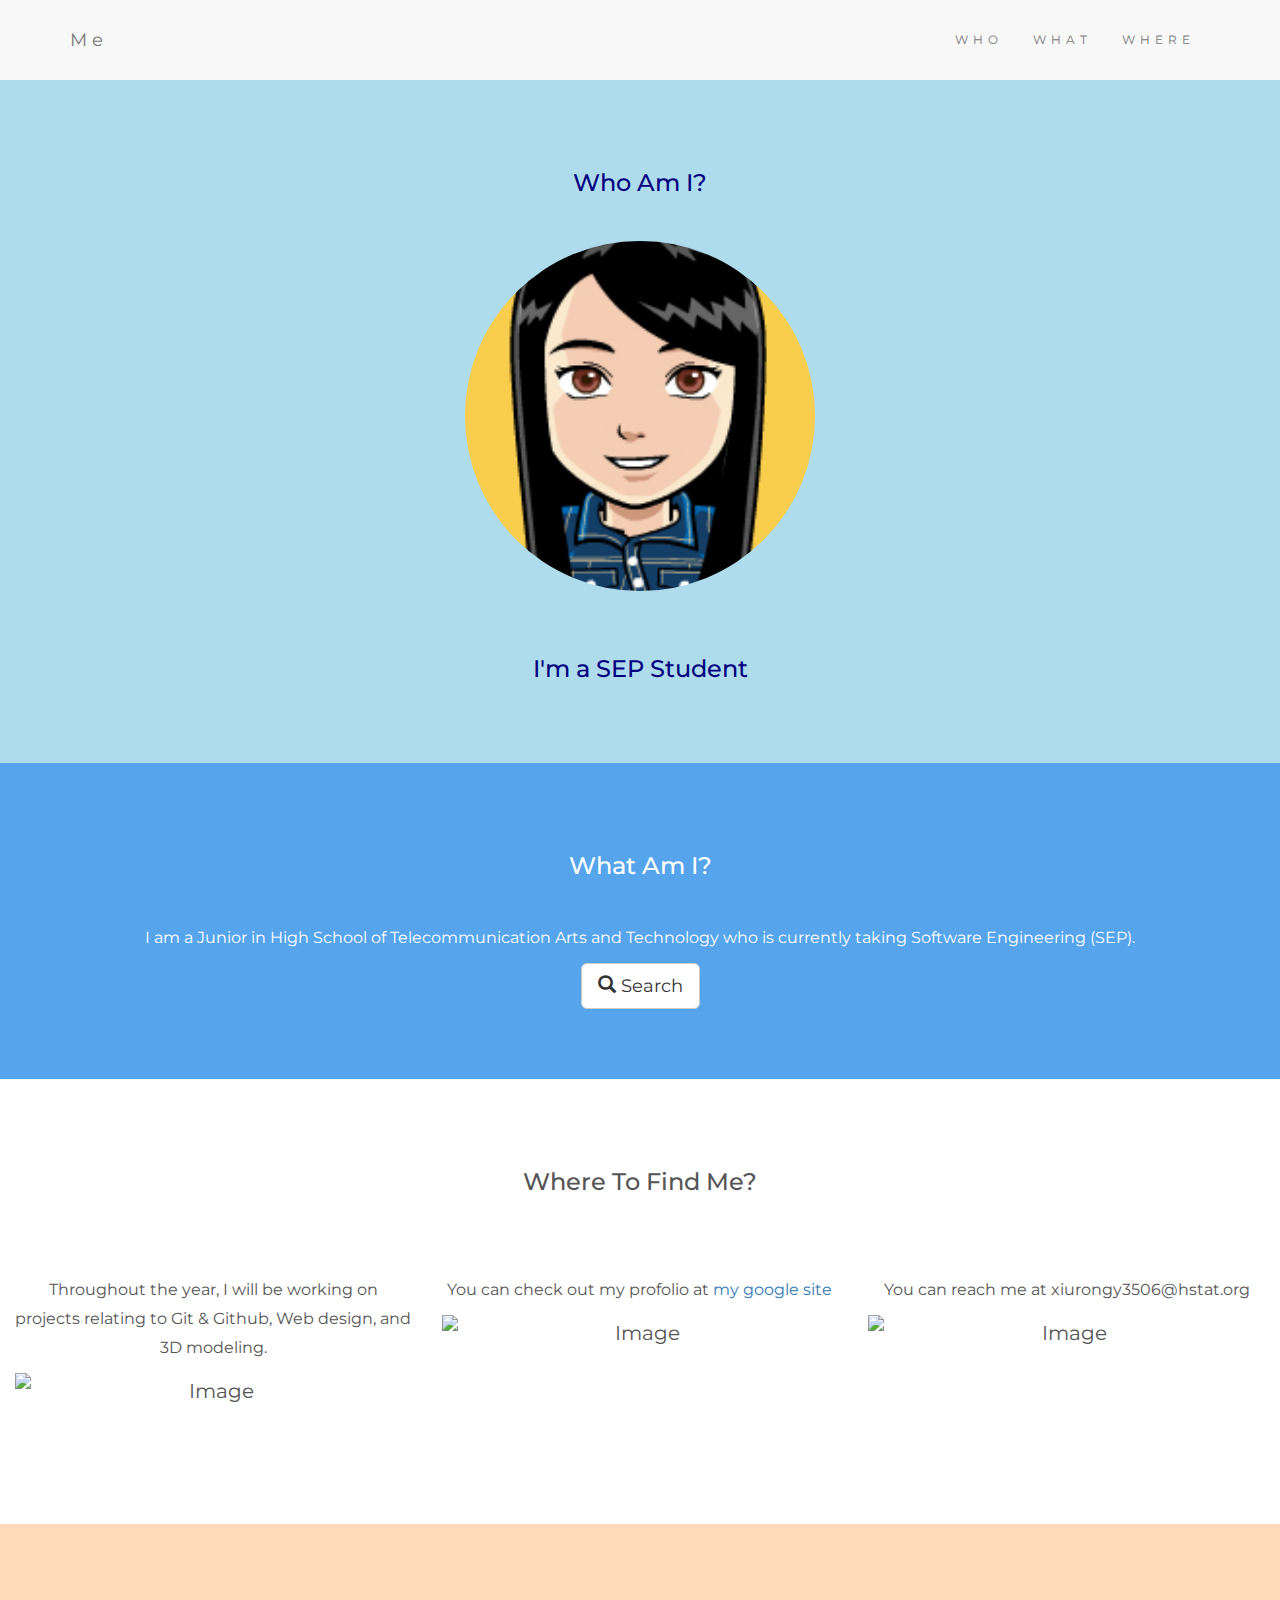
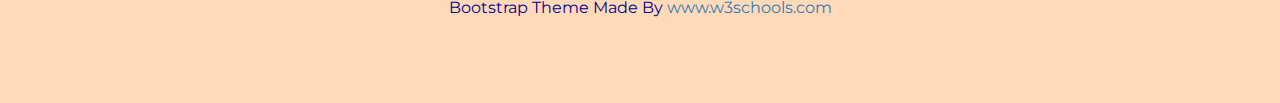
==== index.html @ 37113a62 "creates webpage" ====
<!DOCTYPE html>
<html lang="en">
<head>
  <!-- Theme Made By www.w3schools.com - No Copyright -->
  <title>Bootstrap Theme Simply Me</title>
  <meta charset="utf-8">
  <meta name="viewport" content="width=device-width, initial-scale=1">
  <link rel="stylesheet" href="https://maxcdn.bootstrapcdn.com/bootstrap/3.3.7/css/bootstrap.min.css">
  <link href="https://fonts.googleapis.com/css?family=Montserrat" rel="stylesheet">
  <script src="https://ajax.googleapis.com/ajax/libs/jquery/3.2.1/jquery.min.js"></script>
  <script src="https://maxcdn.bootstrapcdn.com/bootstrap/3.3.7/js/bootstrap.min.js"></script>
  <style>
  body {
      font: 20px Montserrat, sans-serif;
      line-height: 1.8;
      color: #f5f6f7;
  }
  p {font-size: 16px;}
  .margin {margin-bottom: 45px;}
  .bg-1 { 
      background-color: #AFDCEC; /* blue */
      color:#000080; 
  }
  .bg-2 { 
      background-color: #56A5EC; /* Dark Blue */
      color: #ffffff;
  }
  .bg-3 { 
      background-color: #ffffff; /* White */
      color: #555555;
  }
  .bg-4 { 
      background-color: #FFDAB9; /* Peachpuff*/
      color: #00008B;
  }
  .container-fluid {
      padding-top: 70px;
      padding-bottom: 70px;
  }
  .navbar {
      padding-top: 15px;
      padding-bottom: 15px;
      border: 0;
      border-radius: 0;
      margin-bottom: 0;
      font-size: 12px;
      letter-spacing: 5px;
  }
  .navbar-nav  li a:hover {
      color: #1abc9c !important;
  }
  </style>
</head>
<body>

<!-- Navbar -->
<nav class="navbar navbar-default">
  <div class="container">
    <div class="navbar-header">
      <button type="button" class="navbar-toggle" data-toggle="collapse" data-target="#myNavbar">
        <span class="icon-bar"></span>
        <span class="icon-bar"></span>
        <span class="icon-bar"></span>                        
      </button>
      <a class="navbar-brand" href="#">Me</a>
    </div>
    <div class="collapse navbar-collapse" id="myNavbar">
      <ul class="nav navbar-nav navbar-right">
        <li><a href="#">WHO</a></li>
        <li><a href="#">WHAT</a></li>
        <li><a href="#">WHERE</a></li>
      </ul>
    </div>
  </div>
</nav>

<!-- First Container -->
<div class="container-fluid bg-1 text-center">
  <h3 class="margin">Who Am I?</h3>
  <img src="xiu.png" class="img-responsive img-circle margin" style="display:inline" alt="Bird" width="350" height="350">
  <h3>I'm a SEP Student</h3>
</div>

<!-- Second Container -->
<div class="container-fluid bg-2 text-center">
  <h3 class="margin">What Am I?</h3>
  <p>I am a Junior in High School of Telecommunication Arts and Technology who is currently taking Software Engineering (SEP). </p>
  <a href="#" class="btn btn-default btn-lg">
    <span class="glyphicon glyphicon-search"></span> Search
  </a>
</div>

<!-- Third Container (Grid) -->
<div class="container-fluid bg-3 text-center">    
  <h3 class="margin">Where To Find Me?</h3><br>
  <div class="row">
    <div class="col-sm-4">
      <p>Throughout the year, I will be working on projects relating to Git & Github, Web design, and 3D modeling.</p>
      <img src="birds1.jpg" class="img-responsive margin" style="width:100%" alt="Image">
    </div>
    <div class="col-sm-4"> 
      <p>You can check out my profolio at  <a href="https://sites.google.com/a/hstat.org/xiurongy3506sep11/">my google site</a></p>
      <img src="birds2.jpg" class="img-responsive margin" style="width:100%" alt="Image">
    </div>
    <div class="col-sm-4"> 
      <p>You can reach me at xiurongy3506@hstat.org</p>
      <img src="birds3.jpg" class="img-responsive margin" style="width:100%" alt="Image">
    </div>
  </div>
</div>

<!-- Footer -->
<footer class="container-fluid bg-4 text-center">
  <p>Bootstrap Theme Made By <a href="https://www.w3schools.com">www.w3schools.com</a></p> 
</footer>

</body>
</html>
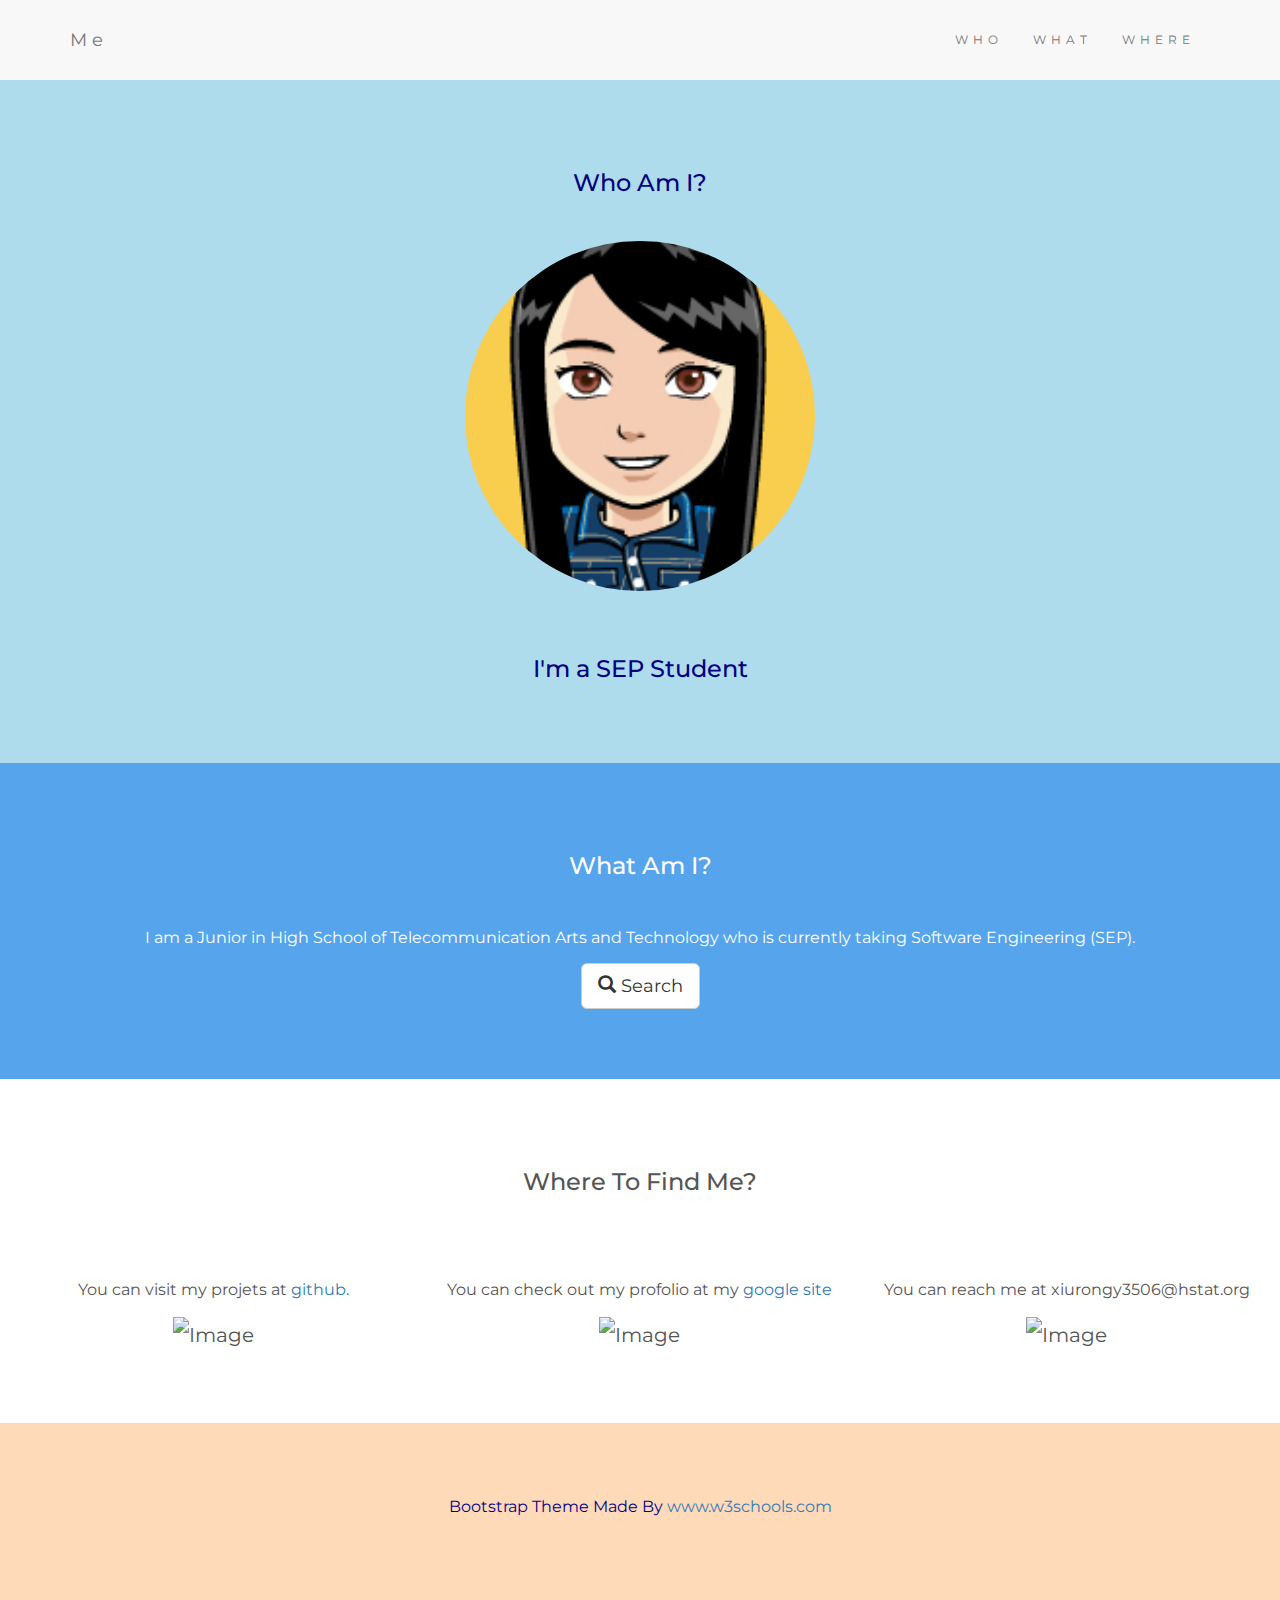
==== commit d30481cf: "adds image and fixes text" ====
--- a/index.html
+++ b/index.html
@@ -7,6 +7,7 @@
   <meta name="viewport" content="width=device-width, initial-scale=1">
   <link rel="stylesheet" href="https://maxcdn.bootstrapcdn.com/bootstrap/3.3.7/css/bootstrap.min.css">
   <link href="https://fonts.googleapis.com/css?family=Montserrat" rel="stylesheet">
+   <link rel="stylesheet" href="style.css" type="text/css">
   <script src="https://ajax.googleapis.com/ajax/libs/jquery/3.2.1/jquery.min.js"></script>
   <script src="https://maxcdn.bootstrapcdn.com/bootstrap/3.3.7/js/bootstrap.min.js"></script>
   <style>
@@ -94,17 +95,20 @@
 <div class="container-fluid bg-3 text-center">    
   <h3 class="margin">Where To Find Me?</h3><br>
   <div class="row">
+    
     <div class="col-sm-4">
-      <p>Throughout the year, I will be working on projects relating to Git & Github, Web design, and 3D modeling.</p>
-      <img src="birds1.jpg" class="img-responsive margin" style="width:100%" alt="Image">
+      <p>You can visit my projets at <a href="https://github.com/xiurongy3506?tab=repositories">github.</a></p>
+      <img src="http://www.freeiconspng.com/uploads/github-logo-icon-30.png" class="image" alt="Image">
     </div>
+    
     <div class="col-sm-4"> 
-      <p>You can check out my profolio at  <a href="https://sites.google.com/a/hstat.org/xiurongy3506sep11/">my google site</a></p>
-      <img src="birds2.jpg" class="img-responsive margin" style="width:100%" alt="Image">
+      <p>You can check out my profolio at my <a href="https://sites.google.com/a/hstat.org/xiurongy3506sep11/">google site</a></p>
+      <img src="http://www.intenso.pl/google/sites/default/files/article_images/7sites-128.png" class="image" alt="Image">
     </div>
-    <div class="col-sm-4"> 
+    
+    <div class="email"> 
       <p>You can reach me at xiurongy3506@hstat.org</p>
-      <img src="birds3.jpg" class="img-responsive margin" style="width:100%" alt="Image">
+      <img src="http://icons.iconarchive.com/icons/dtafalonso/android-l/256/Gmail-icon.png" class="image" alt="Image">
     </div>
   </div>
 </div>
--- a/style.css
+++ b/style.css
@@ -0,0 +1,4 @@
+.image{
+    width: 150px;
+    height: 150px;
+}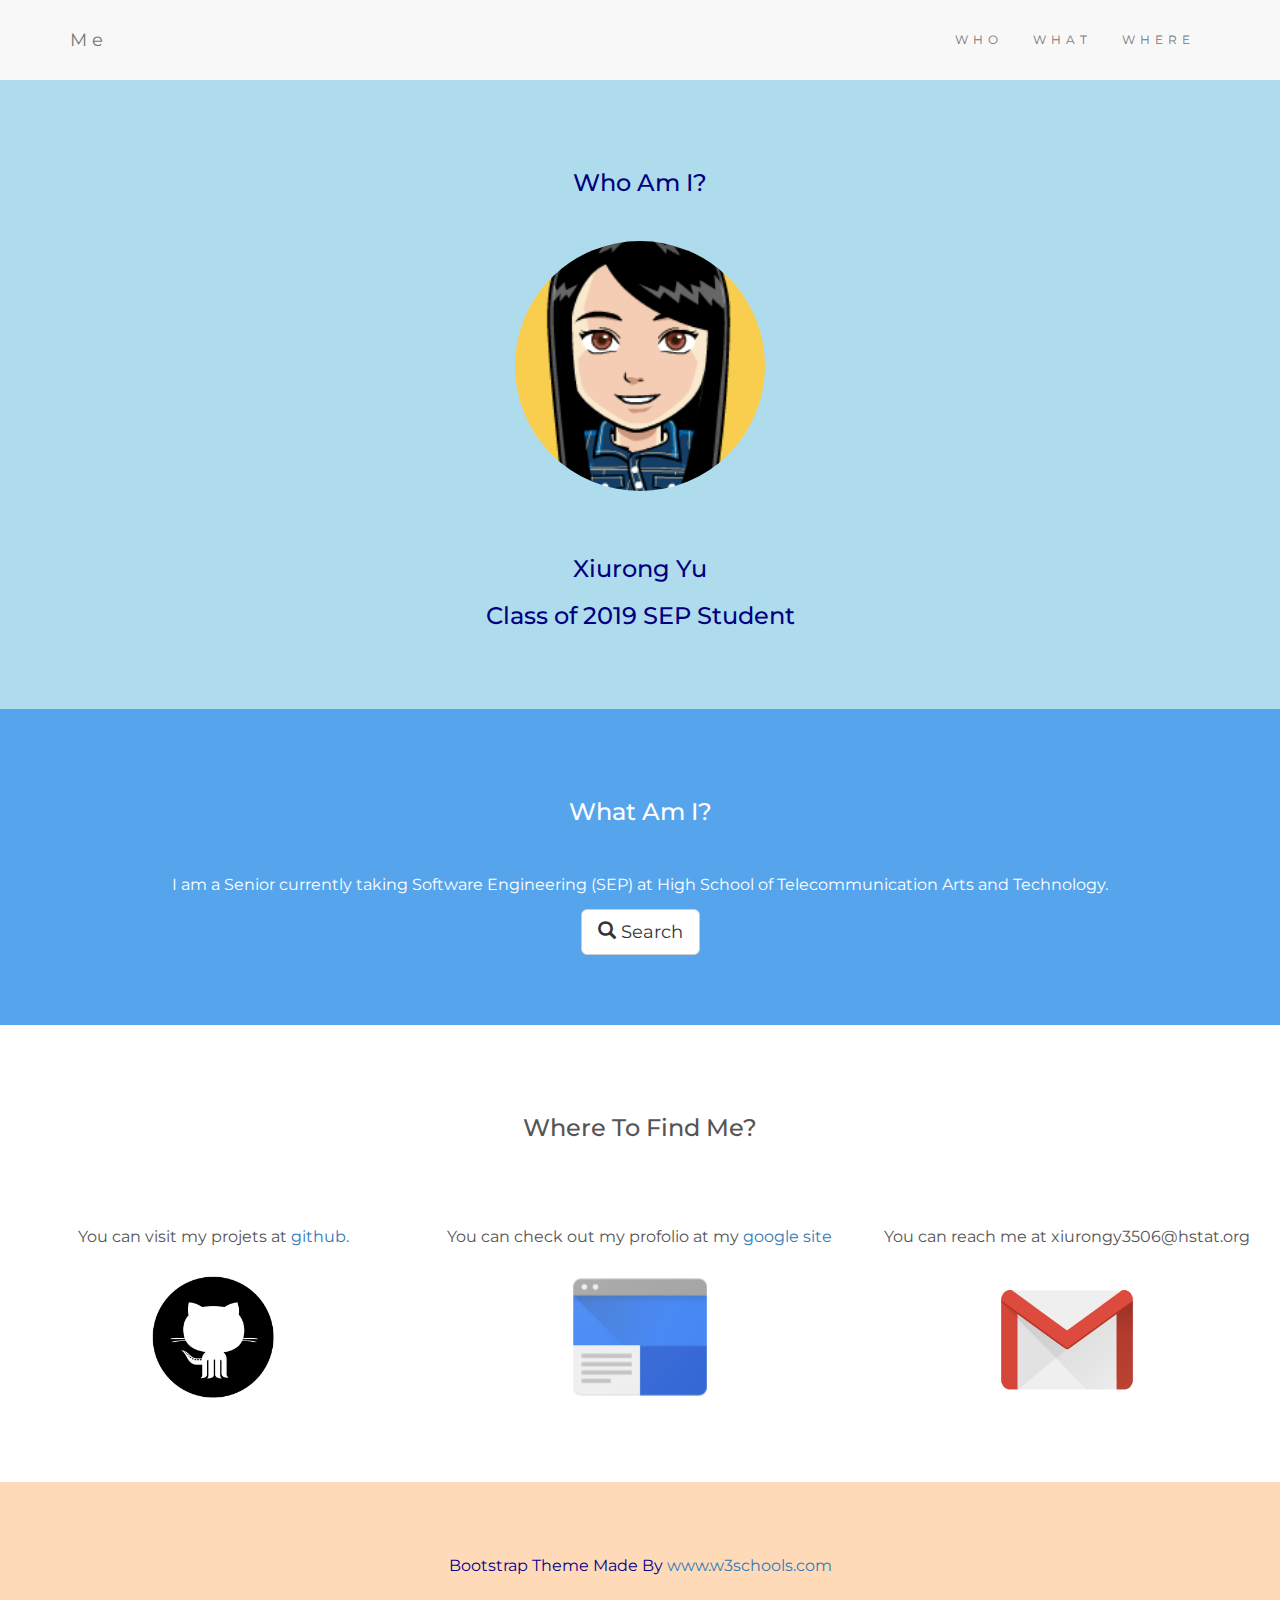
==== commit d672442f: "edits information, adds img folder, and adds smooth scroll" ====
--- a/index.html
+++ b/index.html
@@ -67,48 +67,49 @@
     </div>
     <div class="collapse navbar-collapse" id="myNavbar">
       <ul class="nav navbar-nav navbar-right">
-        <li><a href="#">WHO</a></li>
-        <li><a href="#">WHAT</a></li>
-        <li><a href="#">WHERE</a></li>
+        <li><a href="#who">WHO</a></li>
+        <li><a href="#what">WHAT</a></li>
+        <li><a href="#where">WHERE</a></li>
       </ul>
     </div>
   </div>
 </nav>
 
 <!-- First Container -->
-<div class="container-fluid bg-1 text-center">
+<div id = "who" class="container-fluid bg-1 text-center">
   <h3 class="margin">Who Am I?</h3>
-  <img src="xiu.png" class="img-responsive img-circle margin" style="display:inline" alt="Bird" width="350" height="350">
-  <h3>I'm a SEP Student</h3>
+  <img src="xiu.png" class="img-responsive img-circle margin" style="display:inline" alt="me" width="250" height="250">
+  <h3>Xiurong Yu</h3>
+  <h3>Class of 2019 SEP Student</h3>
 </div>
 
 <!-- Second Container -->
-<div class="container-fluid bg-2 text-center">
+<div id = "what" class="container-fluid bg-2 text-center">
   <h3 class="margin">What Am I?</h3>
-  <p>I am a Junior in High School of Telecommunication Arts and Technology who is currently taking Software Engineering (SEP). </p>
+  <p>I am a Senior currently taking Software Engineering (SEP) at High School of Telecommunication Arts and Technology. </p>
   <a href="#" class="btn btn-default btn-lg">
     <span class="glyphicon glyphicon-search"></span> Search
   </a>
 </div>
 
 <!-- Third Container (Grid) -->
-<div class="container-fluid bg-3 text-center">    
+<div id = "where" class="container-fluid bg-3 text-center">    
   <h3 class="margin">Where To Find Me?</h3><br>
   <div class="row">
     
     <div class="col-sm-4">
       <p>You can visit my projets at <a href="https://github.com/xiurongy3506?tab=repositories">github.</a></p>
-      <img src="http://www.freeiconspng.com/uploads/github-logo-icon-30.png" class="image" alt="Image">
+      <img src="./img/github-logo.png" class="image" alt="Image">
     </div>
     
     <div class="col-sm-4"> 
       <p>You can check out my profolio at my <a href="https://sites.google.com/a/hstat.org/xiurongy3506sep11/">google site</a></p>
-      <img src="http://www.intenso.pl/google/sites/default/files/article_images/7sites-128.png" class="image" alt="Image">
+      <img src="./img/google-sites.png" class="image" alt="Image">
     </div>
     
     <div class="email"> 
       <p>You can reach me at xiurongy3506@hstat.org</p>
-      <img src="http://icons.iconarchive.com/icons/dtafalonso/android-l/256/Gmail-icon.png" class="image" alt="Image">
+      <img src="./img/gmail-icon.png" class="image" alt="Image">
     </div>
   </div>
 </div>
@@ -118,5 +119,37 @@
   <p>Bootstrap Theme Made By <a href="https://www.w3schools.com">www.w3schools.com</a></p> 
 </footer>
 
+<script>
+//code from W3 school
+    $(document).ready(function() {
+        // Initialize Tooltip
+        $('[data-toggle="tooltip"]').tooltip();
+
+        // Add smooth scrolling to all links in navbar + footer link
+        $(".navbar a, footer a[href='#myPage']").on('click', function(event) {
+
+            // Make sure this.hash has a value before overriding default behavior
+            if (this.hash !== "") {
+
+                // Prevent default anchor click behavior
+                event.preventDefault();
+
+                // Store hash
+                var hash = this.hash;
+
+                // Using jQuery's animate() method to add smooth page scroll
+                // The optional number (800) specifies the number of milliseconds it takes to scroll to the specified area
+                $('html, body').animate({
+                    scrollTop: $(hash).offset().top
+                }, 800, function() {
+
+                    // Add hash (#) to URL when done scrolling (default click behavior)
+                    window.location.hash = hash;
+                });
+            } // End if
+        });
+    })
+</script>
+
 </body>
 </html>
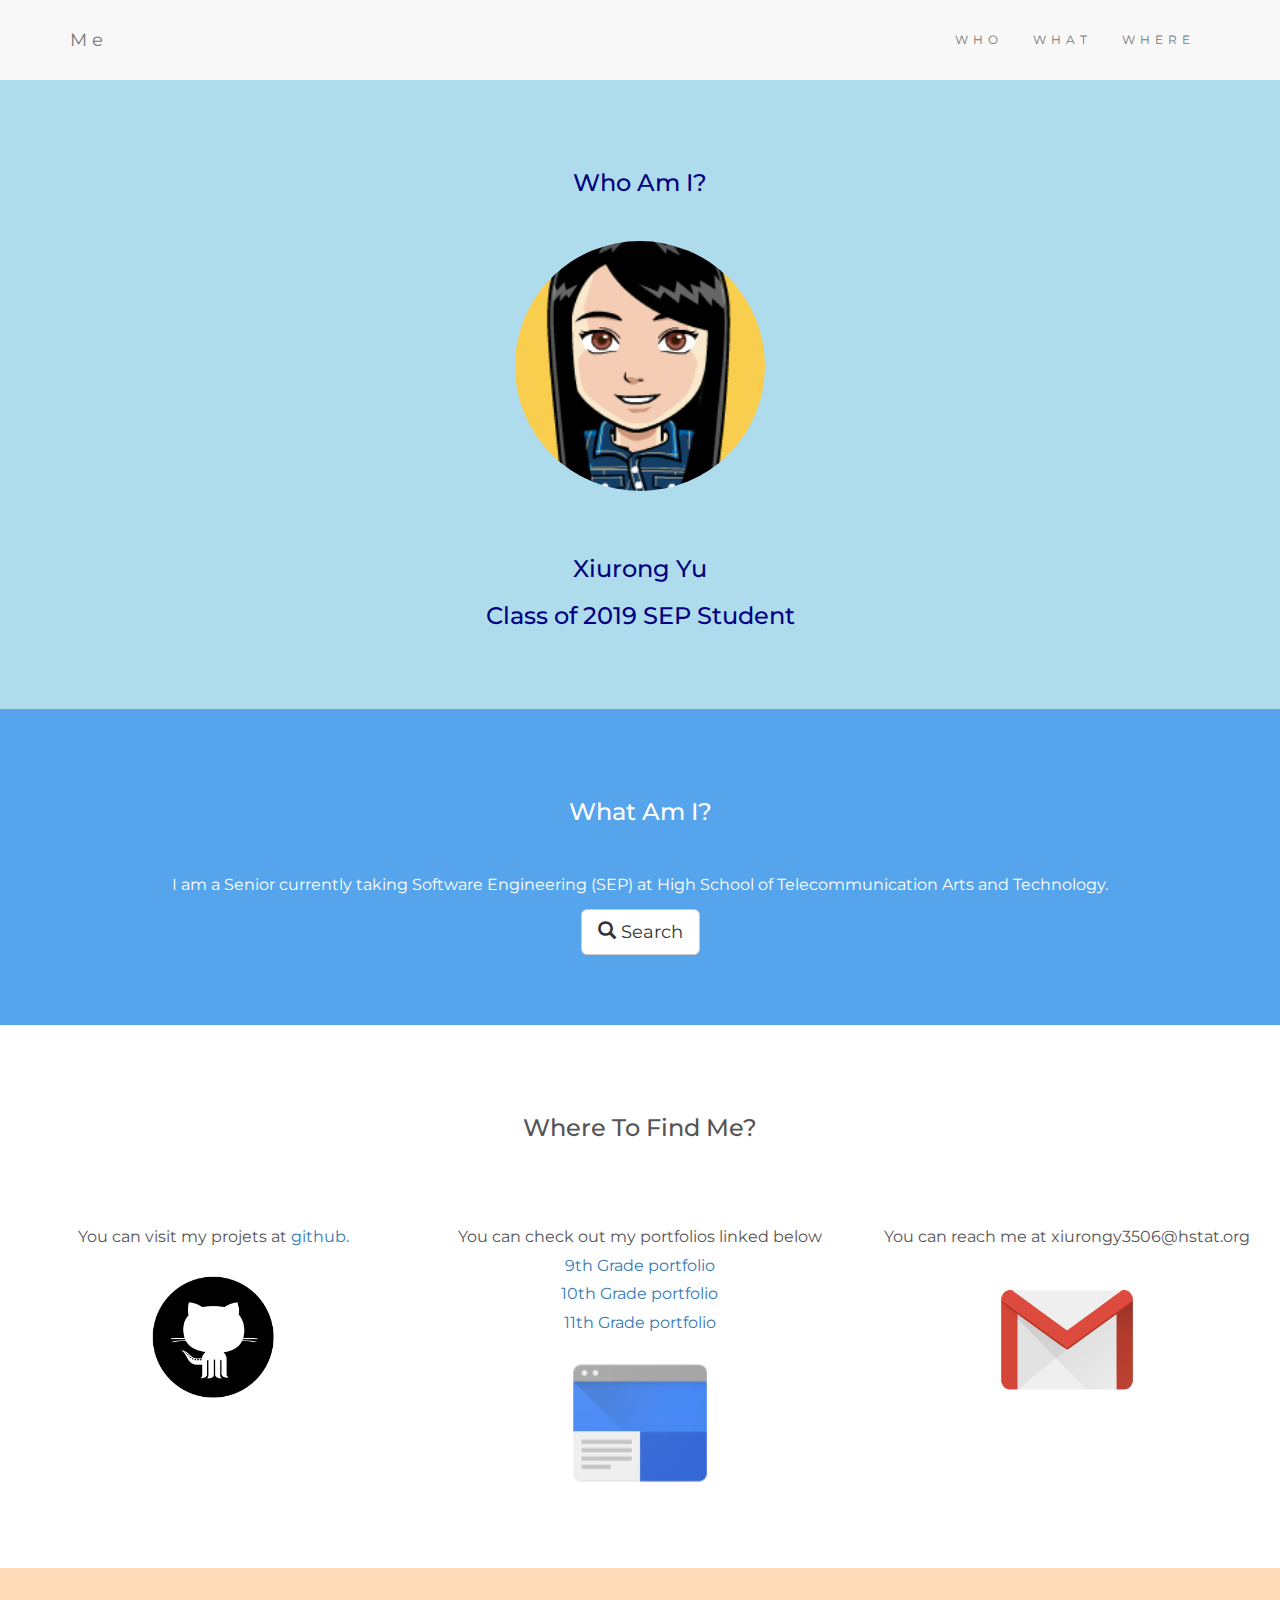
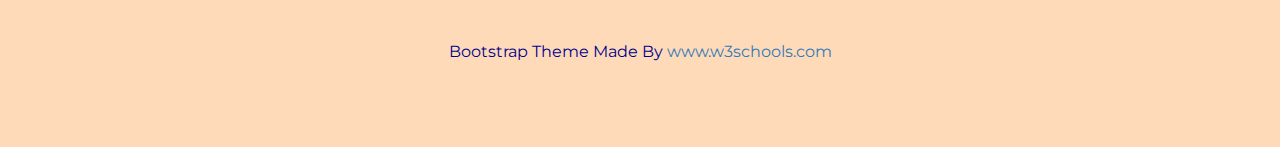
==== commit 5a7a9b1a: "adds multiple portfolio" ====
--- a/index.html
+++ b/index.html
@@ -103,7 +103,11 @@
     </div>
     
     <div class="col-sm-4"> 
-      <p>You can check out my profolio at my <a href="https://sites.google.com/a/hstat.org/xiurongy3506sep11/">google site</a></p>
+      <p>You can check out my portfolios linked below <br>
+      <a href="https://sites.google.com/a/hstat.org/xiurongy3506sep09/">9th Grade portfolio</a><br>
+      <a href="https://sites.google.com/a/hstat.org/xiurongy3506sep10/">10th Grade portfolio</a><br>
+      <a href="https://sites.google.com/a/hstat.org/xiurongy3506sep11/">11th Grade portfolio</a></p>
+      
       <img src="./img/google-sites.png" class="image" alt="Image">
     </div>
     
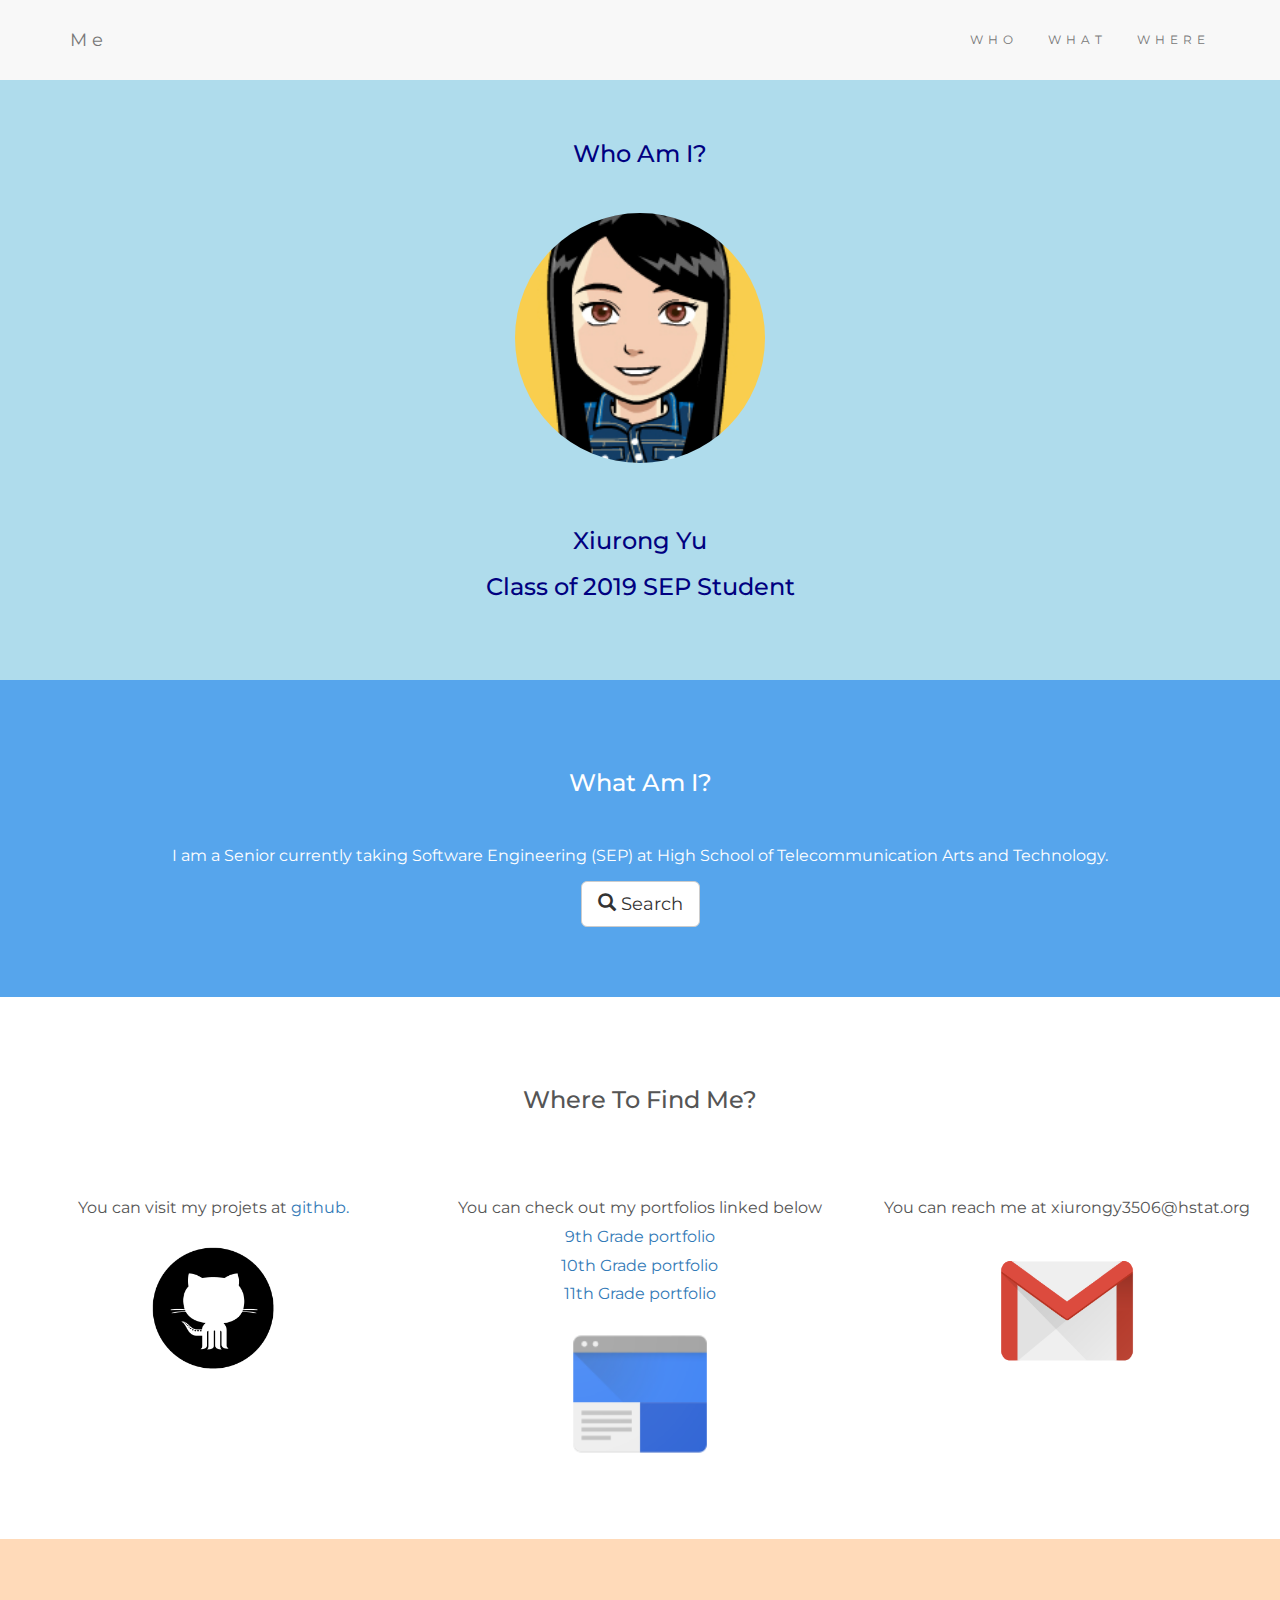
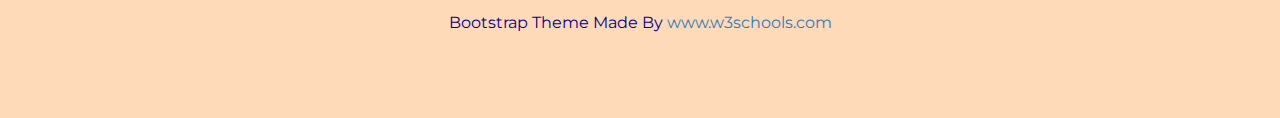
==== commit f448bf52: "adds fixed navbar" ====
--- a/index.html
+++ b/index.html
@@ -55,7 +55,7 @@
 <body>
 
 <!-- Navbar -->
-<nav class="navbar navbar-default">
+<nav class="navbar navbar-default navbar-fixed-top">
   <div class="container">
     <div class="navbar-header">
       <button type="button" class="navbar-toggle" data-toggle="collapse" data-target="#myNavbar">
@@ -86,8 +86,8 @@
 <!-- Second Container -->
 <div id = "what" class="container-fluid bg-2 text-center">
   <h3 class="margin">What Am I?</h3>
-  <p>I am a Senior currently taking Software Engineering (SEP) at High School of Telecommunication Arts and Technology. </p>
-  <a href="#" class="btn btn-default btn-lg">
+  <p>I am a Senior currently taking <a href="https://hstatsep.github.io/" style="color: white;">Software Engineering (SEP) at High School of Telecommunication Arts and Technology.</a></p>
+  <a href="https://hstatsep.github.io/" class="btn btn-default btn-lg">
     <span class="glyphicon glyphicon-search"></span> Search
   </a>
 </div>
--- a/style.css
+++ b/style.css
@@ -1,4 +1,8 @@
 .image{
     width: 150px;
     height: 150px;
+}
+
+#who {
+    margin-top: 4%;
 }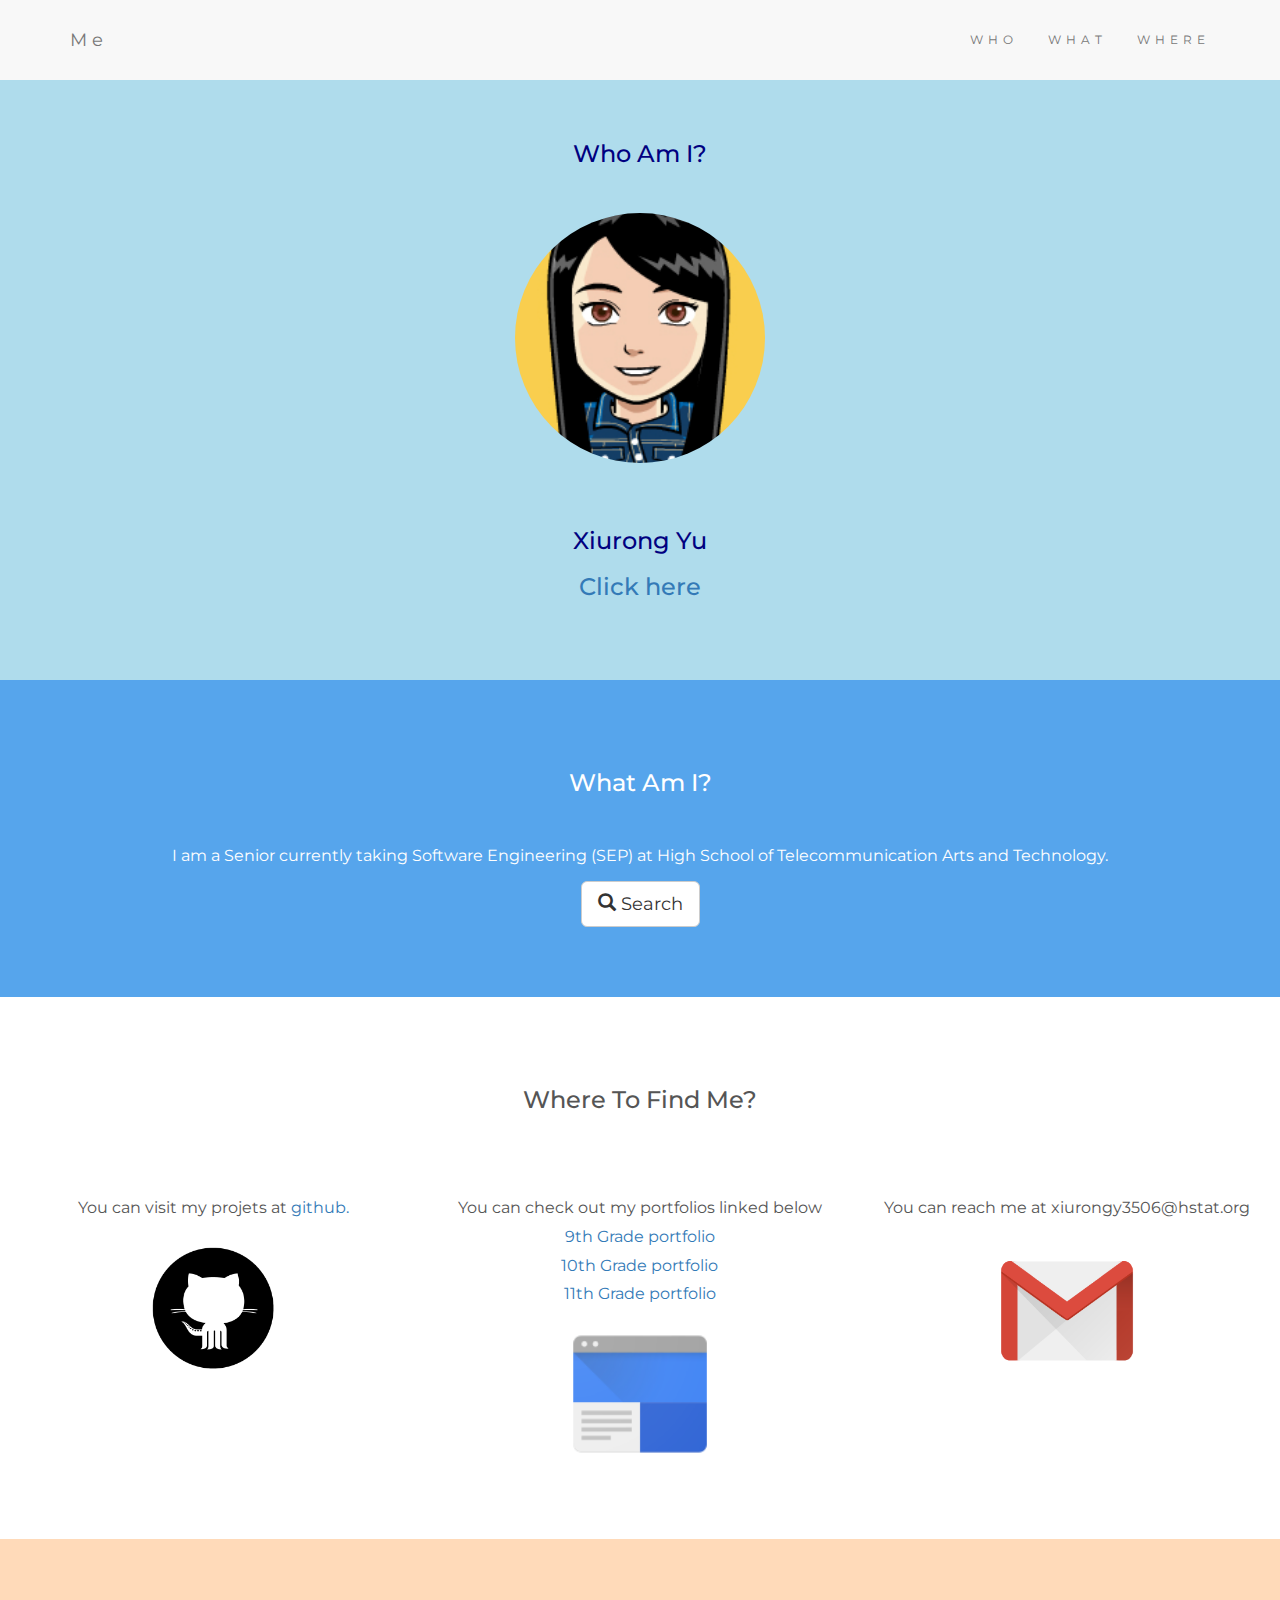
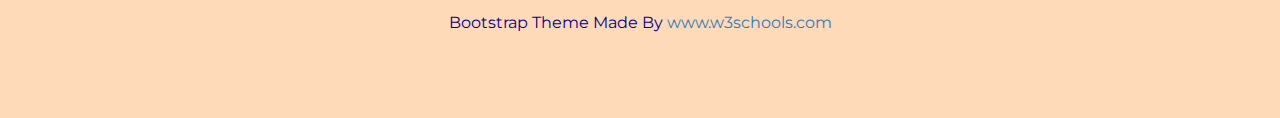
==== commit e4978942: "link to new site" ====
--- a/index.html
+++ b/index.html
@@ -80,7 +80,7 @@
   <h3 class="margin">Who Am I?</h3>
   <img src="xiu.png" class="img-responsive img-circle margin" style="display:inline" alt="me" width="250" height="250">
   <h3>Xiurong Yu</h3>
-  <h3>Class of 2019 SEP Student</h3>
+  <h3><a href = "https://xiurongy3506.github.io/xiurongyu/">Click here</a></h3>
 </div>
 
 <!-- Second Container -->
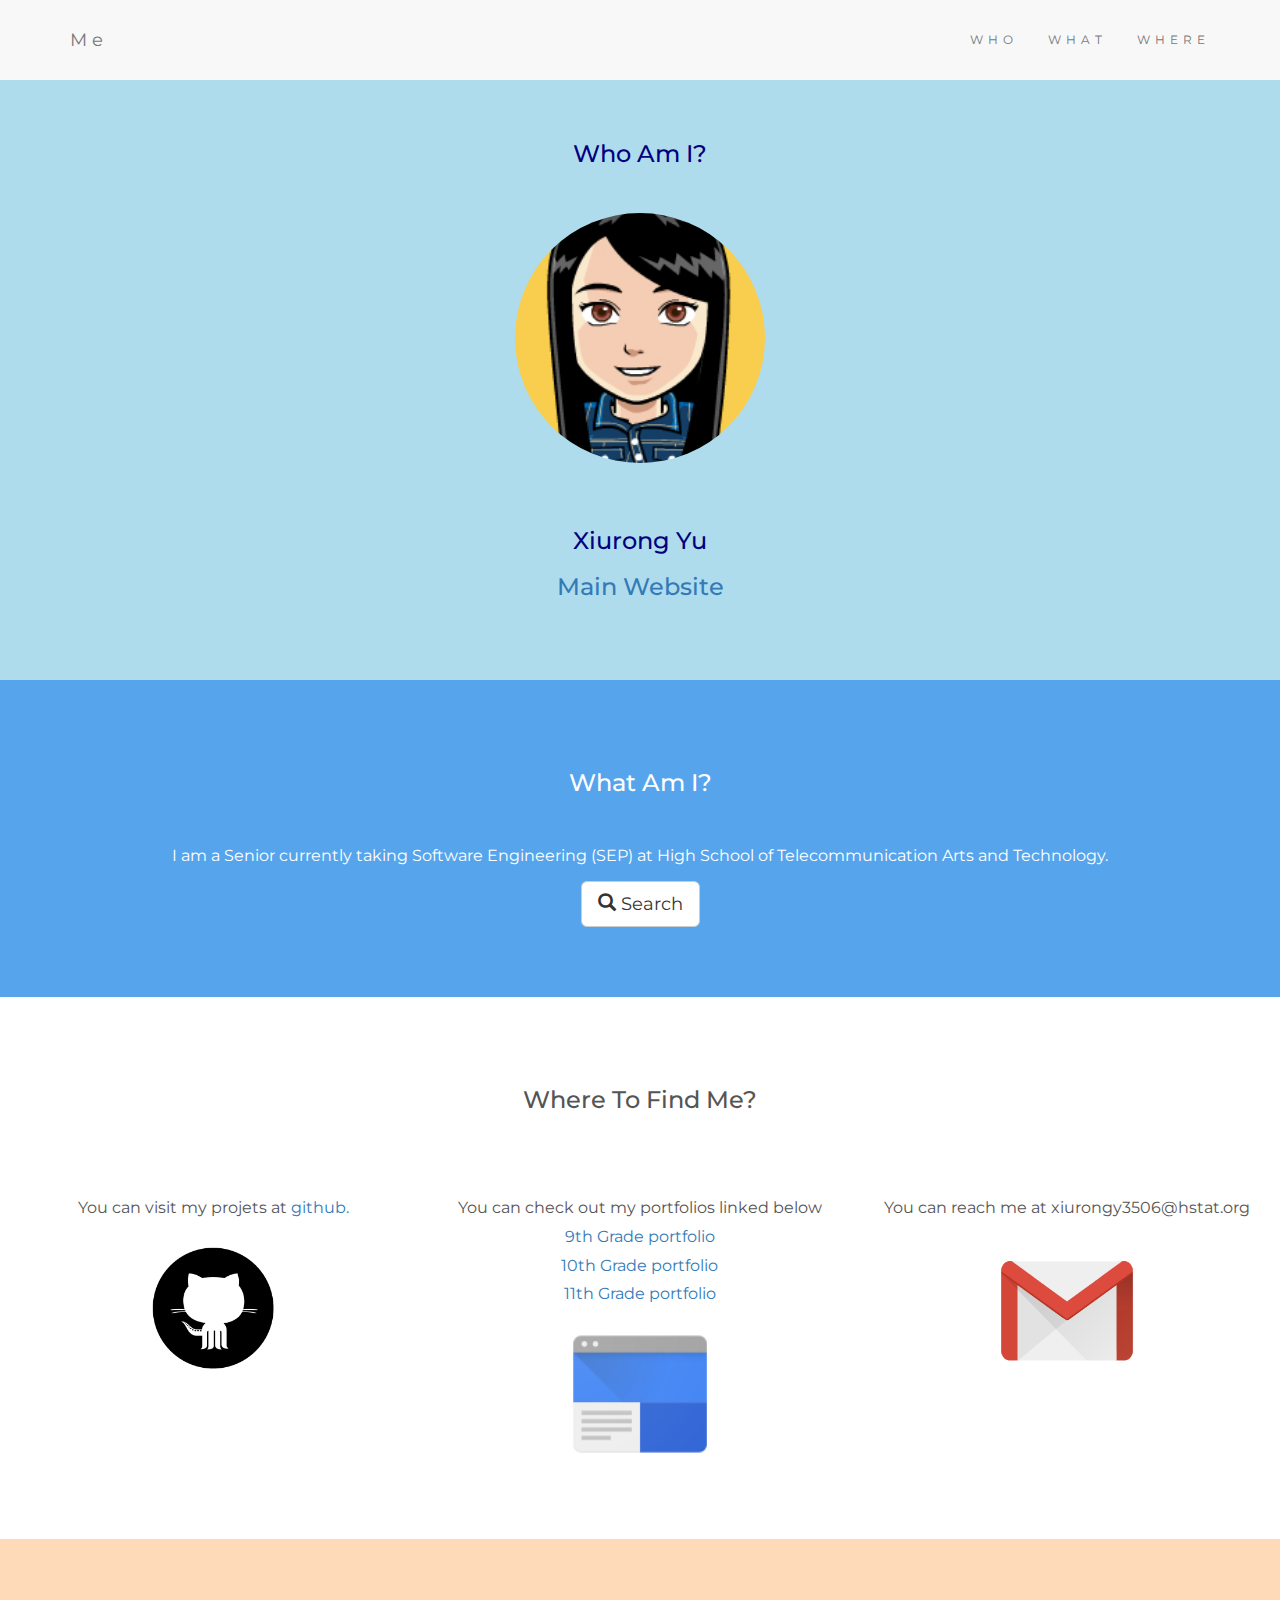
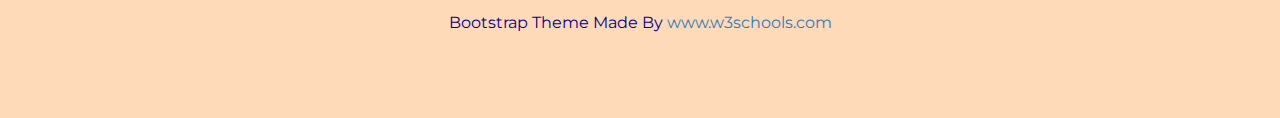
==== commit d802f9df: "changes sub title" ====
--- a/index.html
+++ b/index.html
@@ -80,7 +80,7 @@
   <h3 class="margin">Who Am I?</h3>
   <img src="xiu.png" class="img-responsive img-circle margin" style="display:inline" alt="me" width="250" height="250">
   <h3>Xiurong Yu</h3>
-  <h3><a href = "https://xiurongy3506.github.io/xiurongyu/">Click here</a></h3>
+  <h3><a href = "https://xiurongy3506.github.io/xiurongyu/">Main Website</a></h3>
 </div>
 
 <!-- Second Container -->
